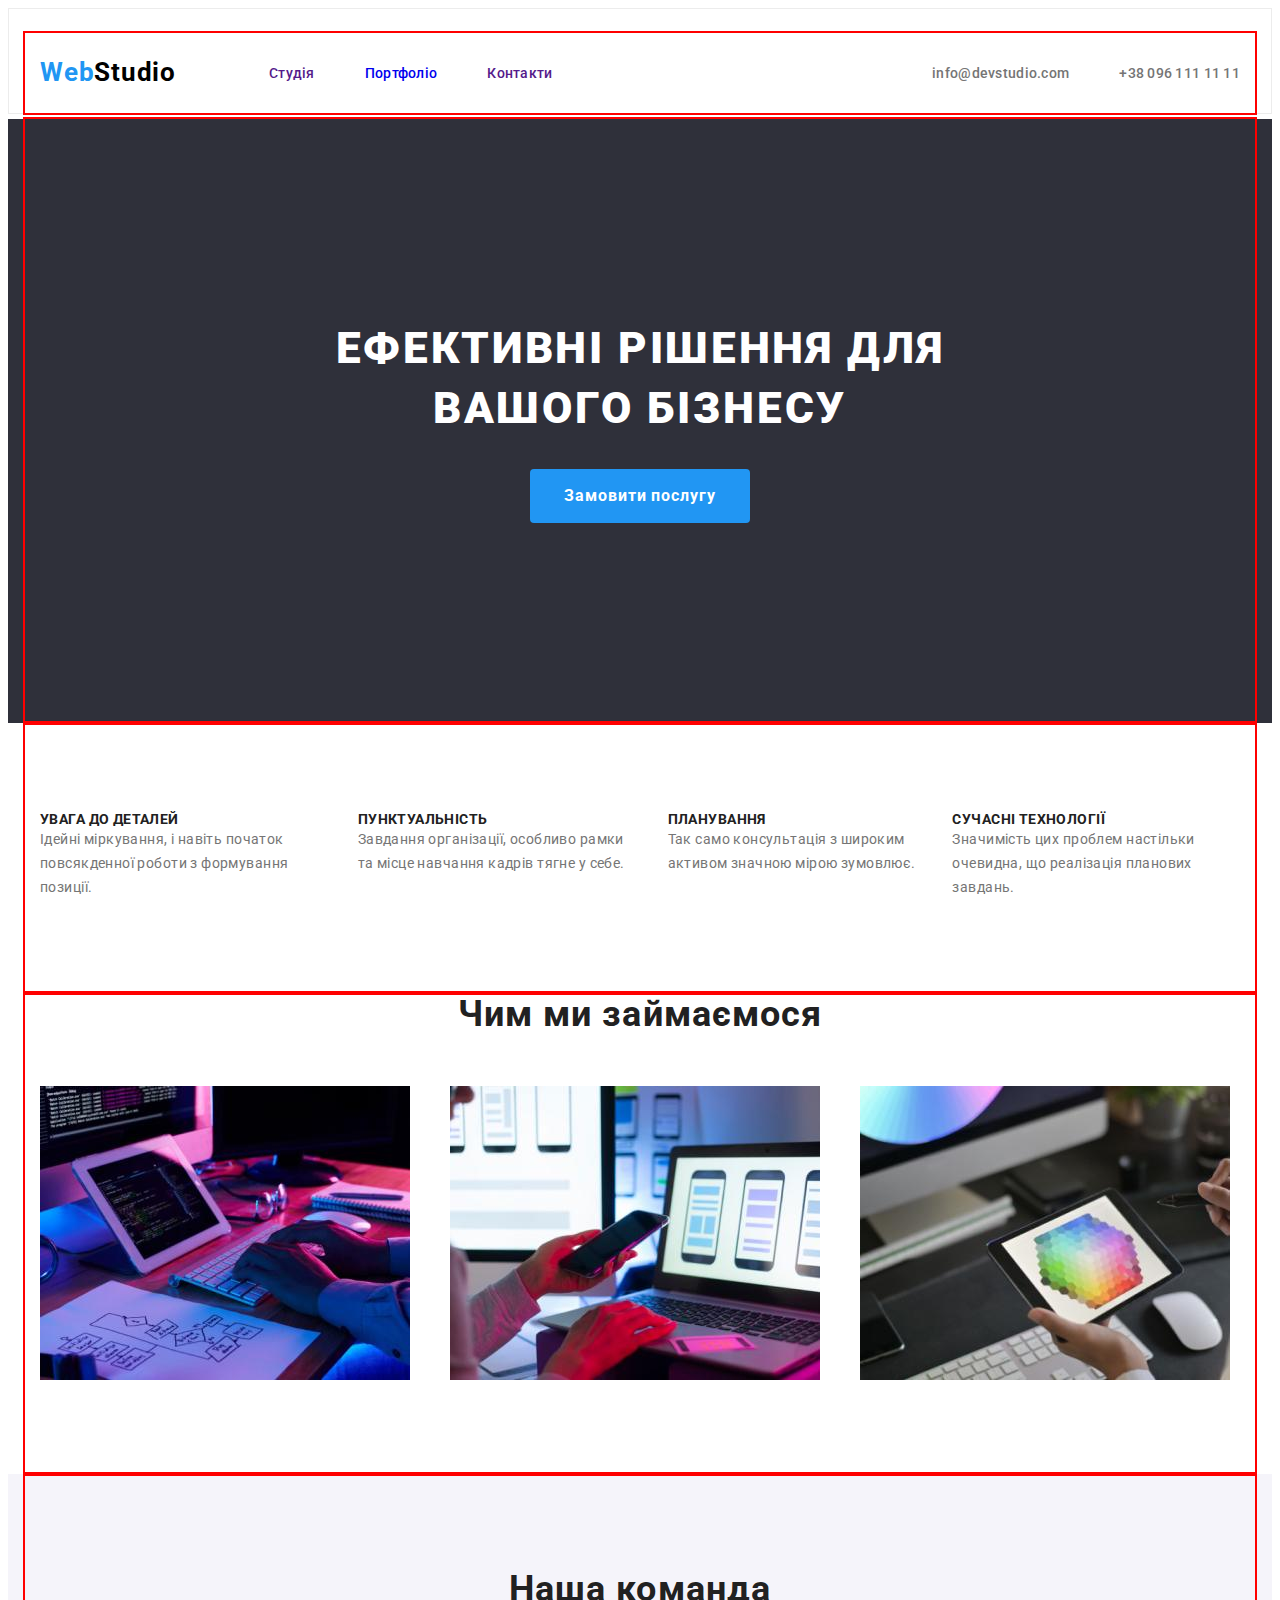
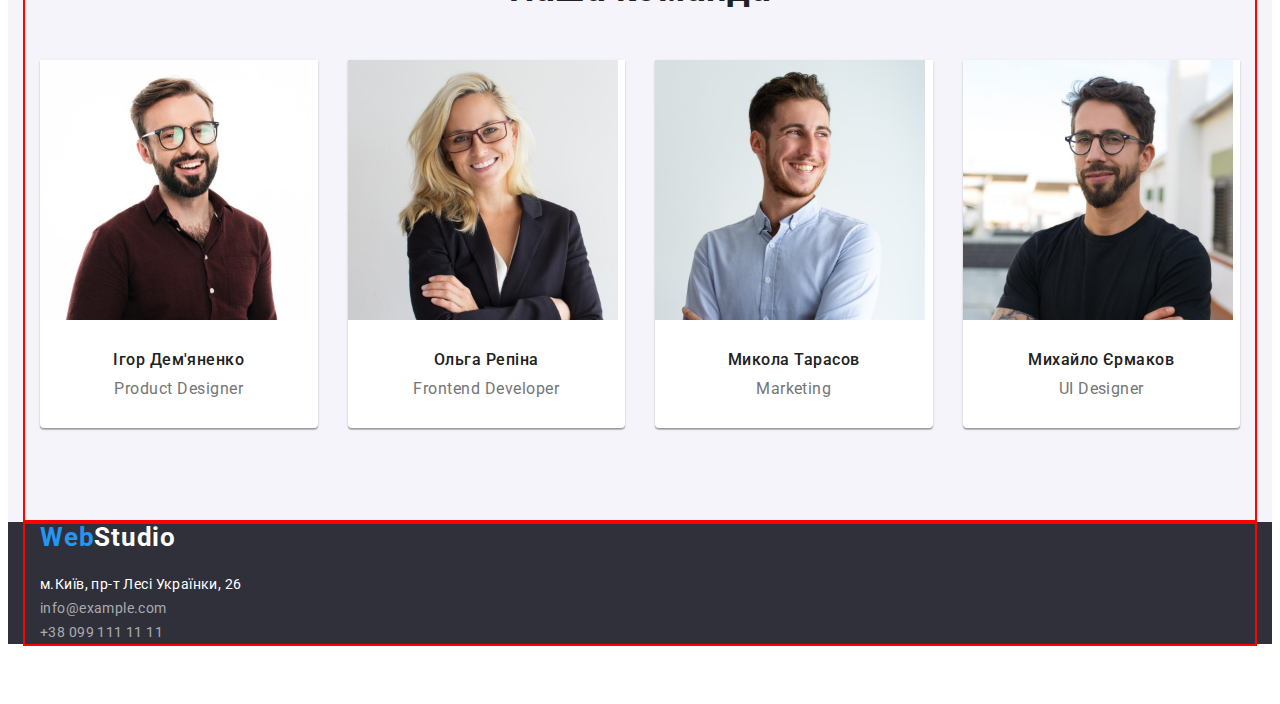
==== index.html @ e032b5da "test hw 3" ====
<!DOCTYPE html>
<html lang="uk">
<head>
    <meta charset="UTF-8">
    <meta http-equiv="X-UA-Compatible" content="IE=edge">
    <meta name="viewport" content="width=device-width, initial-scale=1.0">
    <title>WebStudio</title>
    <link rel="preconnect" href="https://fonts.googleapis.com">
    <link rel="preconnect" href="https://fonts.gstatic.com" crossorigin>
    <link href="https://fonts.googleapis.com/css2?family=Raleway:wght@700&family=Roboto:wght@400;500;700;900&display=swap"
        rel="stylesheet">
    <link rel="stylesheet" ref="https://cdn.jsdelivr.net/npm/modern-normalize/modern-normalize.css" />
    <link rel="stylesheet" href="css/styles.css">
</head>

<body>
<header class="header">
    <div class="header_container container">
        <nav class="header_nav">
            <a href="" class="header_logo link"><span class="logo_blue">Web</span>Studio</a>
            <ul class="header_list list">
                <li class="header_item"><a href="" class="header_link link">Студія</a></li>
                <li class="header_item"><a href="portfolio.html" class="header_link link">Портфоліо</a></li>
                <li class="header_item"><a href="" class="header_link link">Контакти</a></li>
            </ul>
        </nav>
        <ul class="header_list list header_contacts">
            <li class="header_item"><a href="mailto:info@devstudio.com" class="header_link_cont link">info@devstudio.com</a></li>
            <li class="header_item"><a href="tel:+380961111111" class="header_link_cont link">+38 096 111 11 11</a></li>
        </ul>
    </div>
</header>

<main>
    <section class="cap">
        <div class="container">
            <div class="cap_content">
                <h1 class="cap_title">Ефективні рішення для вашого бізнесу</h1>
                <button type="button" class="cap_btn">Замовити послугу</button>
            </div>  
        </div>
    </section>
    <section>
        <div class="container">
            <ul class="features_list list">
                <li class="features_item">
                    <h3 class="features_title">Увага до деталей</h3>
                    <p  class="features_text">Ідейні міркування, і навіть початок повсякденної роботи з формування позиції.</p>
                </li>
                <li class="features_item">
                    <h3 class="features_title">Пунктуальність</h3>
                    <p  class="features_text">Завдання організації, особливо рамки та місце навчання кадрів тягне у себе.</p>
                </li>
                <li class="features_item">
                    <h3 class="features_title">Планування</h3>
                    <p  class="features_text">Так само консультація з широким активом значною мірою зумовлює.</p>
                </li>
                <li class="features_item">
                    <h3 class="features_title">Сучасні технології</h3>
                    <p  class="features_text">Значимість цих проблем настільки очевидна, що реалізація планових завдань.</p>
                </li>
            </ul>
        </div>
    </section>
    <section class="about">
        <div class="container">
            <h2 class="about_title">Чим ми займаємося</h2>
            <ul class="about_list list">
                <li class="about_item"><img src="images/about_box1.jpg" alt="Комп'ютер" width="370"></li>
                <li class="about_item"><img src="images/about_box2.jpg" alt="Телефон" width="370"></li>
                <li class="about_item"><img src="images/about_box3.jpg" alt="Планшет" width="370"></li>
            </ul>     
        </div>
    </section>
    <section class="team">
        <div class="container">
            <h2 class="team_title">Наша команда</h2>
            <ul class="team_list list">
                <li class="team_item">
                    <img src="images/person1.jpg" alt="працівник 1" width="270">
                    <h3 class="team_name">Ігор Дем'яненко</h3>
                    <p class="team_text">Product Designer</p>
                </li>
                <li class="team_item">
                    <img src="images/person2.jpg" alt="працівник 2" width="270">
                    <h3 class="team_name">Ольга Репіна</h3>
                    <p class="team_text">Frontend Developer</p>
                </li>
                <li class="team_item">
                    <img src="images/person3.jpg" alt="працівник 3" width="270">
                    <h3 class="team_name">Микола Тарасов</h3>
                    <p class="team_text">Marketing</p>
                </li>
                <li class="team_item">
                    <img src="images/person4.jpg" alt="працівник 4" width="270">
                    <h3 class="team_name">Михайло Єрмаков</h3>
                    <p class="team_text">UI Designer</p>
                </li>
            </ul>
        </div>
    </section>
</main>

<footer class="footer">
    <div class="container">
        <a href="" class="footer_logo link"><span class="logo_blue">Web</span>Studio</a>
    <address class="contacts">
        <ul class="contacts_list list">
            <li class="contacts_item">
                <a href="https://goo.gl/maps/Z2tD6nwHvUct7ovM8" target="_blank" rel="noopener noreferrer nofollow" class="location_link link">м.Київ, пр-т Лесі Українки, 26</a>
            </li>
            <li class="contacts_item">
                <a href="mailto:info@example.com" class="footer_link_cont link">info@example.com</a>
            </li>
            <li class="contacts_item">
                <a href="tel:+380991111111" class="footer_link_cont link">+38 099 111 11 11</a>
            </li>
        </ul>
    </address>
    </div>
</footer>
</body>
</html>
---- css/styles.css ----
p,
h1,
h2,
h3,
h4,
h5,
h6 {
    margin: 0;
}

ul,
ol {
    margin: 0;
    padding-left: 0;
}

address {
    font-style: normal;
}
img {
    display: block;
    max-width: 100%;
    height: auto;
}
body {
    font-family: 'Roboto', sans-serif;
    color: #212121;
}
.list {
    list-style: none;
 }
.link {
    text-decoration: none;
 }
.container {
    width: 100%;
    max-width: 1200px;
    margin: 0 auto;
    padding: 0 15px;
    outline: 2px solid red;
 }

 /* HEADER */
 .header {
    padding-top: 24px;
    margin-bottom: 5px;
    border: 1px solid #ECECEC;
 }
 .header_list{
    display: flex;
    justify-content: flex-end;
 }
 .header_nav {
    display: flex;
    align-items: center;
 }
 .header>.container {
    display: flex;
    align-items: center;
 }
 .header_logo {
    font-weight: 700;
    font-size: 26px;
    line-height: 1.19;
    letter-spacing: 0.03em;
    color: #000000;
    margin: 24px 93px 25px auto;
}
.logo_blue {
    color: rgba(33, 150, 243, 1);
}
.header_link {
    font-style: normal;
    font-weight: 500;
    font-size: 14px;
    line-height: 1.14;
    letter-spacing: 0.02em;
}
.header_link:hover, 
.header_link:focus{
    color: #2196F3;
}
.header_link_cont {
    font-style: normal;
    font-weight: 500;
    font-size: 14px;
    line-height: 1.14;
    letter-spacing: 0.02em;
    color: #757575;
}
.header_link_cont:hover,
.header_link_cont:focus {
    color: #2196F3;
}
.header_item:not(:last-child) {
    margin-right: 50px;
}
.header_contacts {
    margin-left: auto;
}

/* CAP */
.cap {
    background-color: #2F303A;
}
.cap_content {
    padding-top: 200px;
    padding-bottom: 200px;
    justify-content: center;
    align-items: center;
}
.cap_title {
    font-style: normal;
    font-weight: 900;
    font-size: 44px;
    line-height: 1.36;
    text-align: center;
    letter-spacing: 0.06em;
    text-transform: uppercase;
    color: #FFFFFF;
    max-width: 696px;
    margin-bottom: 30px;
    margin-left: auto;
    margin-right: auto;
}
.cap_btn {
    font-family: inherit;
    font-style: normal;
    font-weight: 700;
    font-size: 16px;
    line-height: 1.88;
    text-align: center;
    letter-spacing: 0.06em;
    color: #FFFFFF;
    cursor: pointer;
    background-color: #2196F3;
    border-color: transparent;
    align-items: center;
    padding: 10px 32px;
    margin: 0 auto;
    display: flex;
    min-width: 216px;
    border-radius: 4px;
}
.cap_btn:hover,
.cap_btn:focus {
    background-color: #2196F3;
    color: #FFFFFF;
}

/*FEAUTERS */
.features_title {
    font-style: normal;
    font-weight: 700;
    font-size: 14px;
    line-height: 1.14;
    letter-spacing: 0.03em;
    text-transform: uppercase;
}
.features_text {
    font-size: 14px;
    line-height: 1.71;
    letter-spacing: 0.03em;
    color: #757575;
}
.features_list {
    display: flex;
    gap: 30px;
    padding-top: 89px;
    padding-bottom: 94px;
}

/* ABOUT */
.about_title {
    font-style: normal;
    font-weight: 700;
    font-size: 36px;
    line-height: 1.17;
    text-align: center;
    letter-spacing: 0.03em;
    margin-bottom: 50px;
}
.about_list{
    display: flex;
    gap: 30px;
    padding-bottom: 94px;
}
.about_item {
    width: calc((100% - 60px) / 3);
}

/* TEAM */
.team {
    background: #F5F4FA;
}
.team_title {
    font-style: normal;
    font-weight: 700;
    font-size: 36px;
    line-height: 1.17;
    text-align: center;
    letter-spacing: 0.03em;
    padding-top: 94px;
    padding-bottom: 50px;
}
.team_name {
    font-style: normal;
    font-weight: 500;
    font-size: 16px;
    line-height: 1.19;
    letter-spacing: 0.03em;
    padding-top: 30px;
    padding-bottom: 10px;
}
.team_text {
    font-size: 16px;
    line-height: 1.19;
    letter-spacing: 0.03em;
    color: #757575;
    padding-bottom: 30px;
}
.team_list {
    display: flex;
    gap: 30px;
    padding-bottom: 94px;
}
.team_item {
    background: #FFFFFF;
    width: calc((100% - 90px) / 4);
    box-shadow: 0px 1px 3px rgba(0, 0, 0, 0.12), 0px 1px 1px rgba(0, 0, 0, 0.14), 0px 2px 1px rgba(0, 0, 0, 0.2);
    border-radius: 0px 0px 4px 4px;
    text-align: center;
}

/* FOOTER */
.footer {
    background-color: #2F303A;
    padding: auto;
}
.footer_logo{
    font-weight: 700;
    font-size: 26px;
    line-height: 1.19;
    letter-spacing: 0.03em;
    color: #FFFFFF;
    padding-top: 60px;
}
.location_link {
    font-style: normal;
    font-weight: 400;
    font-size: 14px;
    line-height: 1.71;
    letter-spacing: 0.03em;
    color: #FFFFFF;
}
.location_link:hover {
    color: #2196F3;
}
.footer_link_cont {
    font-style: normal;
    font-weight: 400;
    font-size: 14px;
    line-height: 1.71;
    letter-spacing: 0.03em;
    color: rgba(255, 255, 255, 0.6);
}
.footer_link_cont:hover,
.footer_link_cont:focus {
    color: #2196F3;
}
.contacts_list {
    display: flex;
    margin-top: 20px;
    margin-bottom: 60px;
    flex-direction: column;
}
.contacts_item {
    gap: 9px;
}
/* --------PORTFOLIO--------*/
/* FILTRATION */
.filt_btn {
    font-family: inherit;
    font-style: normal;
    font-weight: 500;
    font-size: 16px;
    line-height: 1.62;
    text-align: center;
    letter-spacing: 0.03em;
    background-color: #F5F4FA;
    border: none;
    cursor: pointer;
    box-shadow: 0px 3px 1px rgba(0, 0, 0, 0.1), 0px 1px 2px rgba(0, 0, 0, 0.08), 0px 2px 2px rgba(0, 0, 0, 0.12);
    border-radius: 4px;
}
.filt_btn:hover,
.filt_btn:focus {
    background-color: #2196F3;
    color: #FFFFFF;
}
.filt_btn_text {
    padding: 6px 22px;
}
.filt_list {
    display: flex;
    gap: 8px;
    flex-direction: row;
    justify-content: center;
    padding-top: 94px;
    padding-bottom: 50px;
}
/* PROJECTS */

.projects_list {
    display: flex;
    gap: 30px;
    flex-wrap: wrap;
}
.projects_item {
    width: calc((100% - 60px) / 3);
    box-sizing: border-box;
    border: 1px solid #EEEEEE;
}
.projects_name {
    font-style: normal;
    font-weight: 700;
    font-size: 18px;
    line-height: 2;
    letter-spacing: 0.06em;
    padding-bottom: 4px;
}
.projects_text {
    font-size: 16px;
    line-height: 1.88;
    letter-spacing: 0.03em;
    color: #757575;
}
.project_description {
    margin: 20px 24px
}
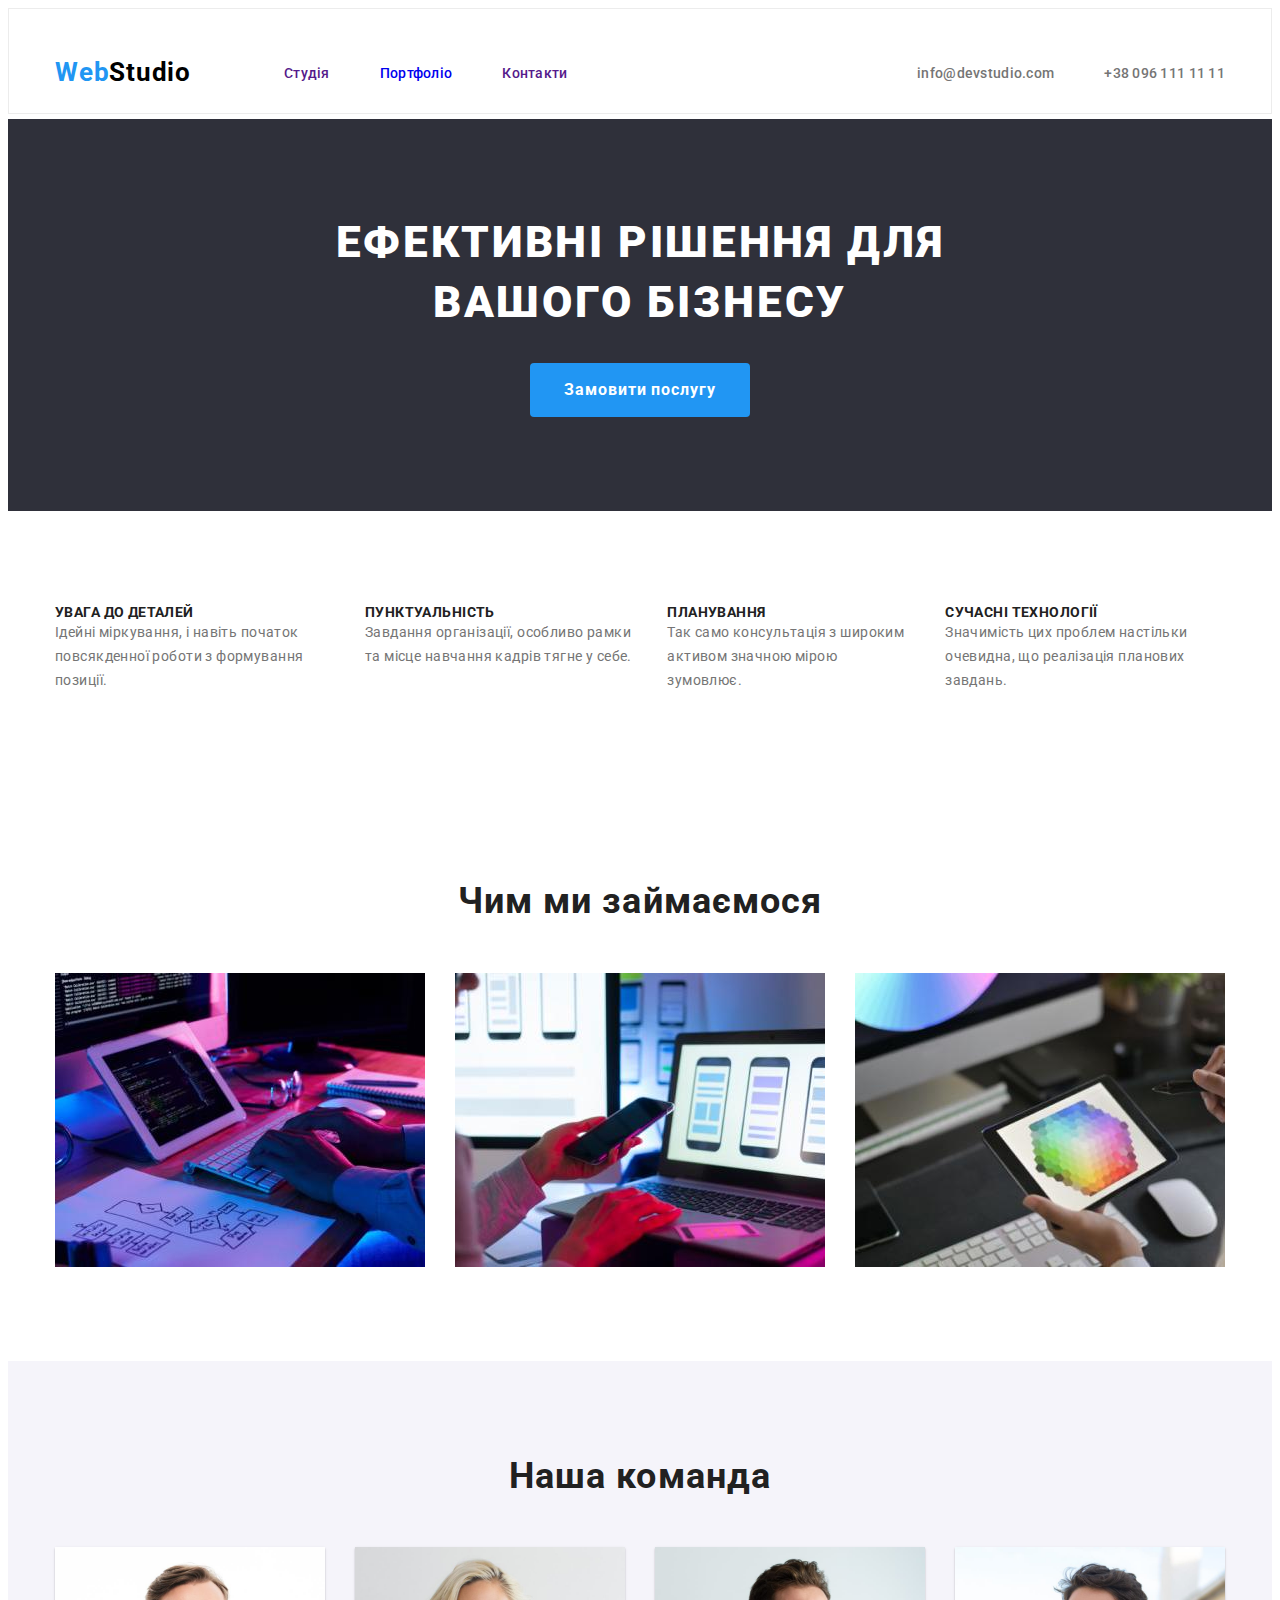
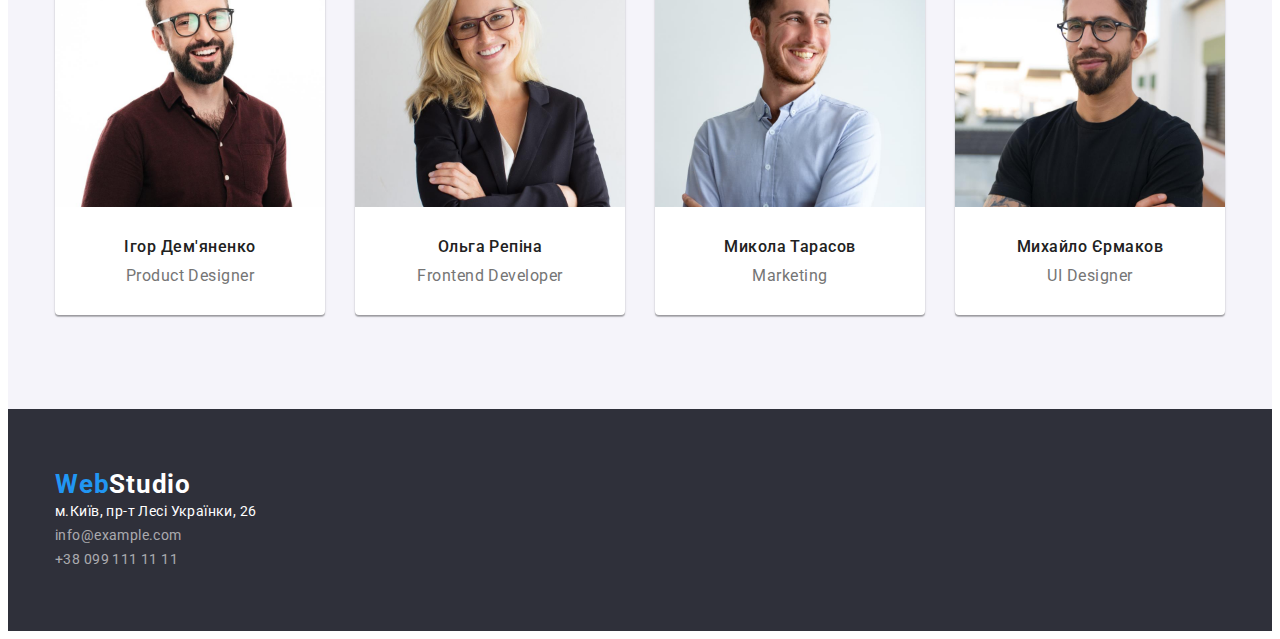
==== commit fa40f976: "hw 3" ====
--- a/index.html
+++ b/index.html
@@ -32,7 +32,7 @@
 </header>
 
 <main>
-    <section class="cap">
+    <section class="cap section">
         <div class="container">
             <div class="cap_content">
                 <h1 class="cap_title">Ефективні рішення для вашого бізнесу</h1>
@@ -40,7 +40,7 @@
             </div>  
         </div>
     </section>
-    <section>
+    <section class="section">
         <div class="container">
             <ul class="features_list list">
                 <li class="features_item">
@@ -62,7 +62,7 @@
             </ul>
         </div>
     </section>
-    <section class="about">
+    <section class="about section">
         <div class="container">
             <h2 class="about_title">Чим ми займаємося</h2>
             <ul class="about_list list">
@@ -72,7 +72,7 @@
             </ul>     
         </div>
     </section>
-    <section class="team">
+    <section class="team section">
         <div class="container">
             <h2 class="team_title">Наша команда</h2>
             <ul class="team_list list">
--- a/css/styles.css
+++ b/css/styles.css
@@ -1,3 +1,12 @@
+html {
+    box-sizing: border-box;
+}
+
+*,
+*::after,
+*::before {
+    box-sizing: inherit;
+}
 p,
 h1,
 h2,
@@ -26,6 +35,9 @@
     font-family: 'Roboto', sans-serif;
     color: #212121;
 }
+.section {
+    padding: 94px 0;
+}
 .list {
     list-style: none;
  }
@@ -37,7 +49,6 @@
     max-width: 1200px;
     margin: 0 auto;
     padding: 0 15px;
-    outline: 2px solid red;
  }
 
  /* HEADER */
@@ -104,8 +115,6 @@
     background-color: #2F303A;
 }
 .cap_content {
-    padding-top: 200px;
-    padding-bottom: 200px;
     justify-content: center;
     align-items: center;
 }
@@ -166,8 +175,6 @@
 .features_list {
     display: flex;
     gap: 30px;
-    padding-top: 89px;
-    padding-bottom: 94px;
 }
 
 /* ABOUT */
@@ -183,7 +190,6 @@
 .about_list{
     display: flex;
     gap: 30px;
-    padding-bottom: 94px;
 }
 .about_item {
     width: calc((100% - 60px) / 3);
@@ -200,7 +206,6 @@
     line-height: 1.17;
     text-align: center;
     letter-spacing: 0.03em;
-    padding-top: 94px;
     padding-bottom: 50px;
 }
 .team_name {
@@ -222,7 +227,6 @@
 .team_list {
     display: flex;
     gap: 30px;
-    padding-bottom: 94px;
 }
 .team_item {
     background: #FFFFFF;
@@ -235,7 +239,7 @@
 /* FOOTER */
 .footer {
     background-color: #2F303A;
-    padding: auto;
+    padding: 60px 0;
 }
 .footer_logo{
     font-weight: 700;
@@ -243,7 +247,7 @@
     line-height: 1.19;
     letter-spacing: 0.03em;
     color: #FFFFFF;
-    padding-top: 60px;
+    margin-bottom: 5px;
 }
 .location_link {
     font-style: normal;
@@ -270,8 +274,6 @@
 }
 .contacts_list {
     display: flex;
-    margin-top: 20px;
-    margin-bottom: 60px;
     flex-direction: column;
 }
 .contacts_item {
@@ -307,7 +309,6 @@
     flex-direction: row;
     justify-content: center;
     padding-top: 94px;
-    padding-bottom: 50px;
 }
 /* PROJECTS */
 
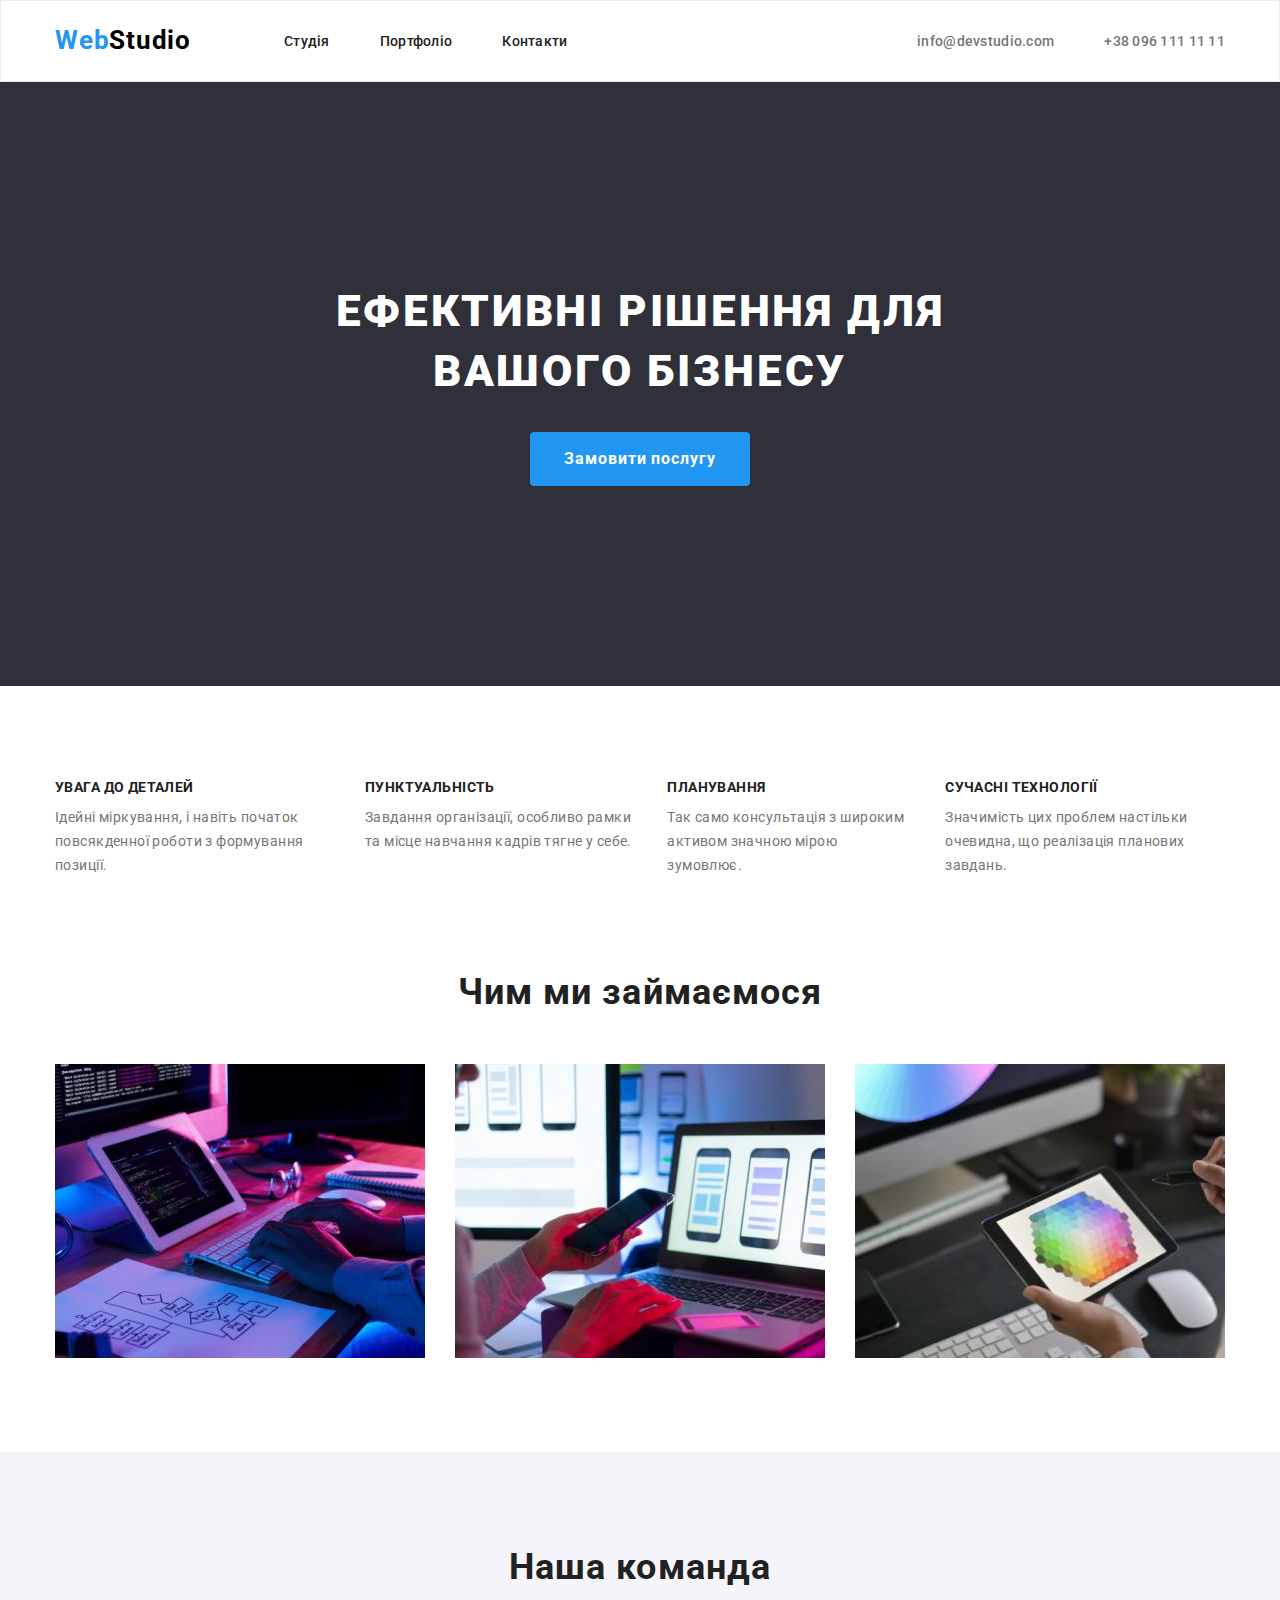
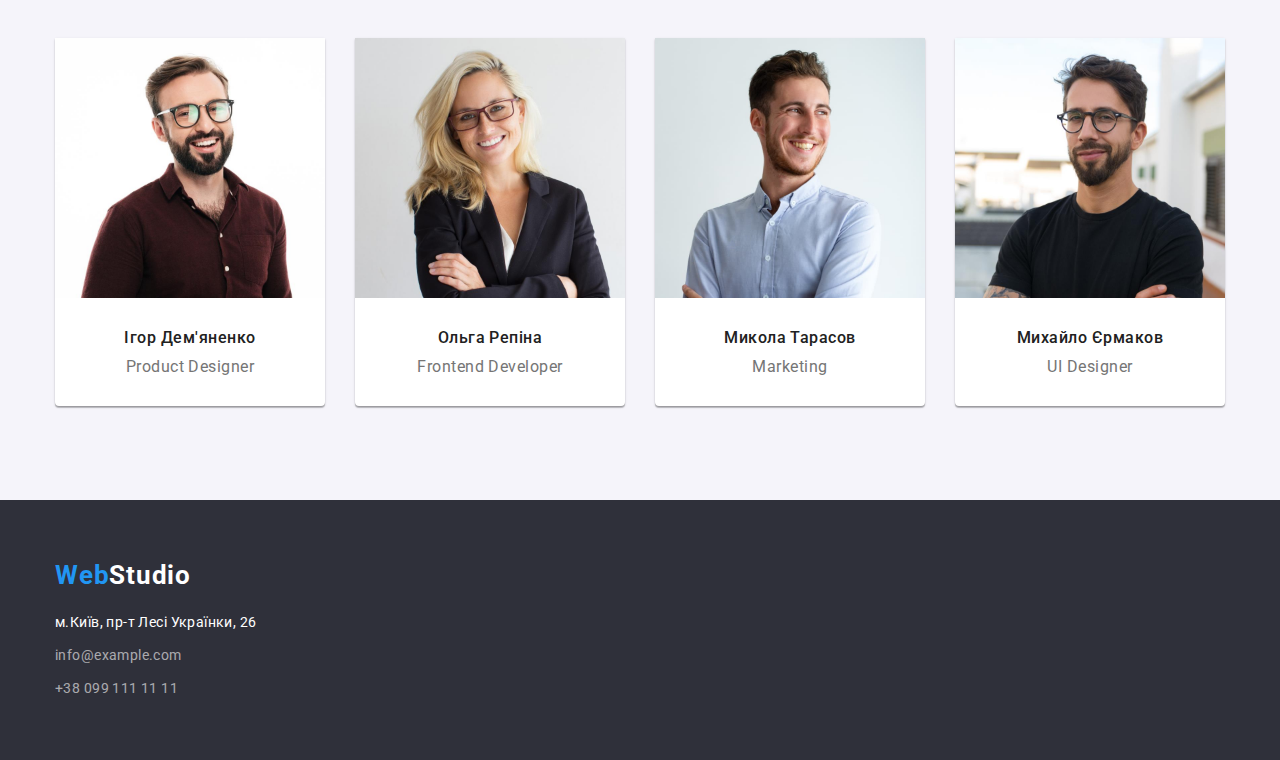
==== commit ac8622e0: "update hw 3" ====
--- a/index.html
+++ b/index.html
@@ -33,11 +33,9 @@
 
 <main>
     <section class="cap section">
-        <div class="container">
-            <div class="cap_content">
+        <div class="container cap_content">
                 <h1 class="cap_title">Ефективні рішення для вашого бізнесу</h1>
                 <button type="button" class="cap_btn">Замовити послугу</button>
-            </div>  
         </div>
     </section>
     <section class="section">
--- a/css/styles.css
+++ b/css/styles.css
@@ -34,6 +34,7 @@
 body {
     font-family: 'Roboto', sans-serif;
     color: #212121;
+    margin: 0;
 }
 .section {
     padding: 94px 0;
@@ -45,7 +46,6 @@
     text-decoration: none;
  }
 .container {
-    width: 100%;
     max-width: 1200px;
     margin: 0 auto;
     padding: 0 15px;
@@ -53,8 +53,6 @@
 
  /* HEADER */
  .header {
-    padding-top: 24px;
-    margin-bottom: 5px;
     border: 1px solid #ECECEC;
  }
  .header_list{
@@ -75,7 +73,10 @@
     line-height: 1.19;
     letter-spacing: 0.03em;
     color: #000000;
-    margin: 24px 93px 25px auto;
+    margin-right:93px;
+    padding-top: 24px;
+    padding-bottom: 25px;
+
 }
 .logo_blue {
     color: rgba(33, 150, 243, 1);
@@ -86,6 +87,7 @@
     font-size: 14px;
     line-height: 1.14;
     letter-spacing: 0.02em;
+    color: #212121;
 }
 .header_link:hover, 
 .header_link:focus{
@@ -113,6 +115,8 @@
 /* CAP */
 .cap {
     background-color: #2F303A;
+    padding-top: 200px;
+    padding-bottom: 200px;
 }
 .cap_content {
     justify-content: center;
@@ -165,6 +169,7 @@
     line-height: 1.14;
     letter-spacing: 0.03em;
     text-transform: uppercase;
+    margin-bottom: 10px;
 }
 .features_text {
     font-size: 14px;
@@ -178,6 +183,9 @@
 }
 
 /* ABOUT */
+.about {
+    padding-top: 0;
+}
 .about_title {
     font-style: normal;
     font-weight: 700;
@@ -206,7 +214,7 @@
     line-height: 1.17;
     text-align: center;
     letter-spacing: 0.03em;
-    padding-bottom: 50px;
+    margin-bottom: 50px;
 }
 .team_name {
     font-style: normal;
@@ -215,7 +223,7 @@
     line-height: 1.19;
     letter-spacing: 0.03em;
     padding-top: 30px;
-    padding-bottom: 10px;
+    margin-bottom: 10px;
 }
 .team_text {
     font-size: 16px;
@@ -247,7 +255,8 @@
     line-height: 1.19;
     letter-spacing: 0.03em;
     color: #FFFFFF;
-    margin-bottom: 5px;
+    margin-bottom: 20px;
+    display: inline-block;
 }
 .location_link {
     font-style: normal;
@@ -275,8 +284,6 @@
 .contacts_list {
     display: flex;
     flex-direction: column;
-}
-.contacts_item {
     gap: 9px;
 }
 /* --------PORTFOLIO--------*/
@@ -294,21 +301,19 @@
     cursor: pointer;
     box-shadow: 0px 3px 1px rgba(0, 0, 0, 0.1), 0px 1px 2px rgba(0, 0, 0, 0.08), 0px 2px 2px rgba(0, 0, 0, 0.12);
     border-radius: 4px;
+    padding: 6px 22px;
 }
 .filt_btn:hover,
 .filt_btn:focus {
     background-color: #2196F3;
     color: #FFFFFF;
 }
-.filt_btn_text {
-    padding: 6px 22px;
-}
 .filt_list {
     display: flex;
     gap: 8px;
     flex-direction: row;
     justify-content: center;
-    padding-top: 94px;
+    margin-bottom: 50px;
 }
 /* PROJECTS */
 
@@ -320,7 +325,6 @@
 .projects_item {
     width: calc((100% - 60px) / 3);
     box-sizing: border-box;
-    border: 1px solid #EEEEEE;
 }
 .projects_name {
     font-style: normal;
@@ -328,7 +332,7 @@
     font-size: 18px;
     line-height: 2;
     letter-spacing: 0.06em;
-    padding-bottom: 4px;
+    margin-bottom: 4px;
 }
 .projects_text {
     font-size: 16px;
@@ -337,5 +341,5 @@
     color: #757575;
 }
 .project_description {
-    margin: 20px 24px
+    padding: 20px 24px;
 }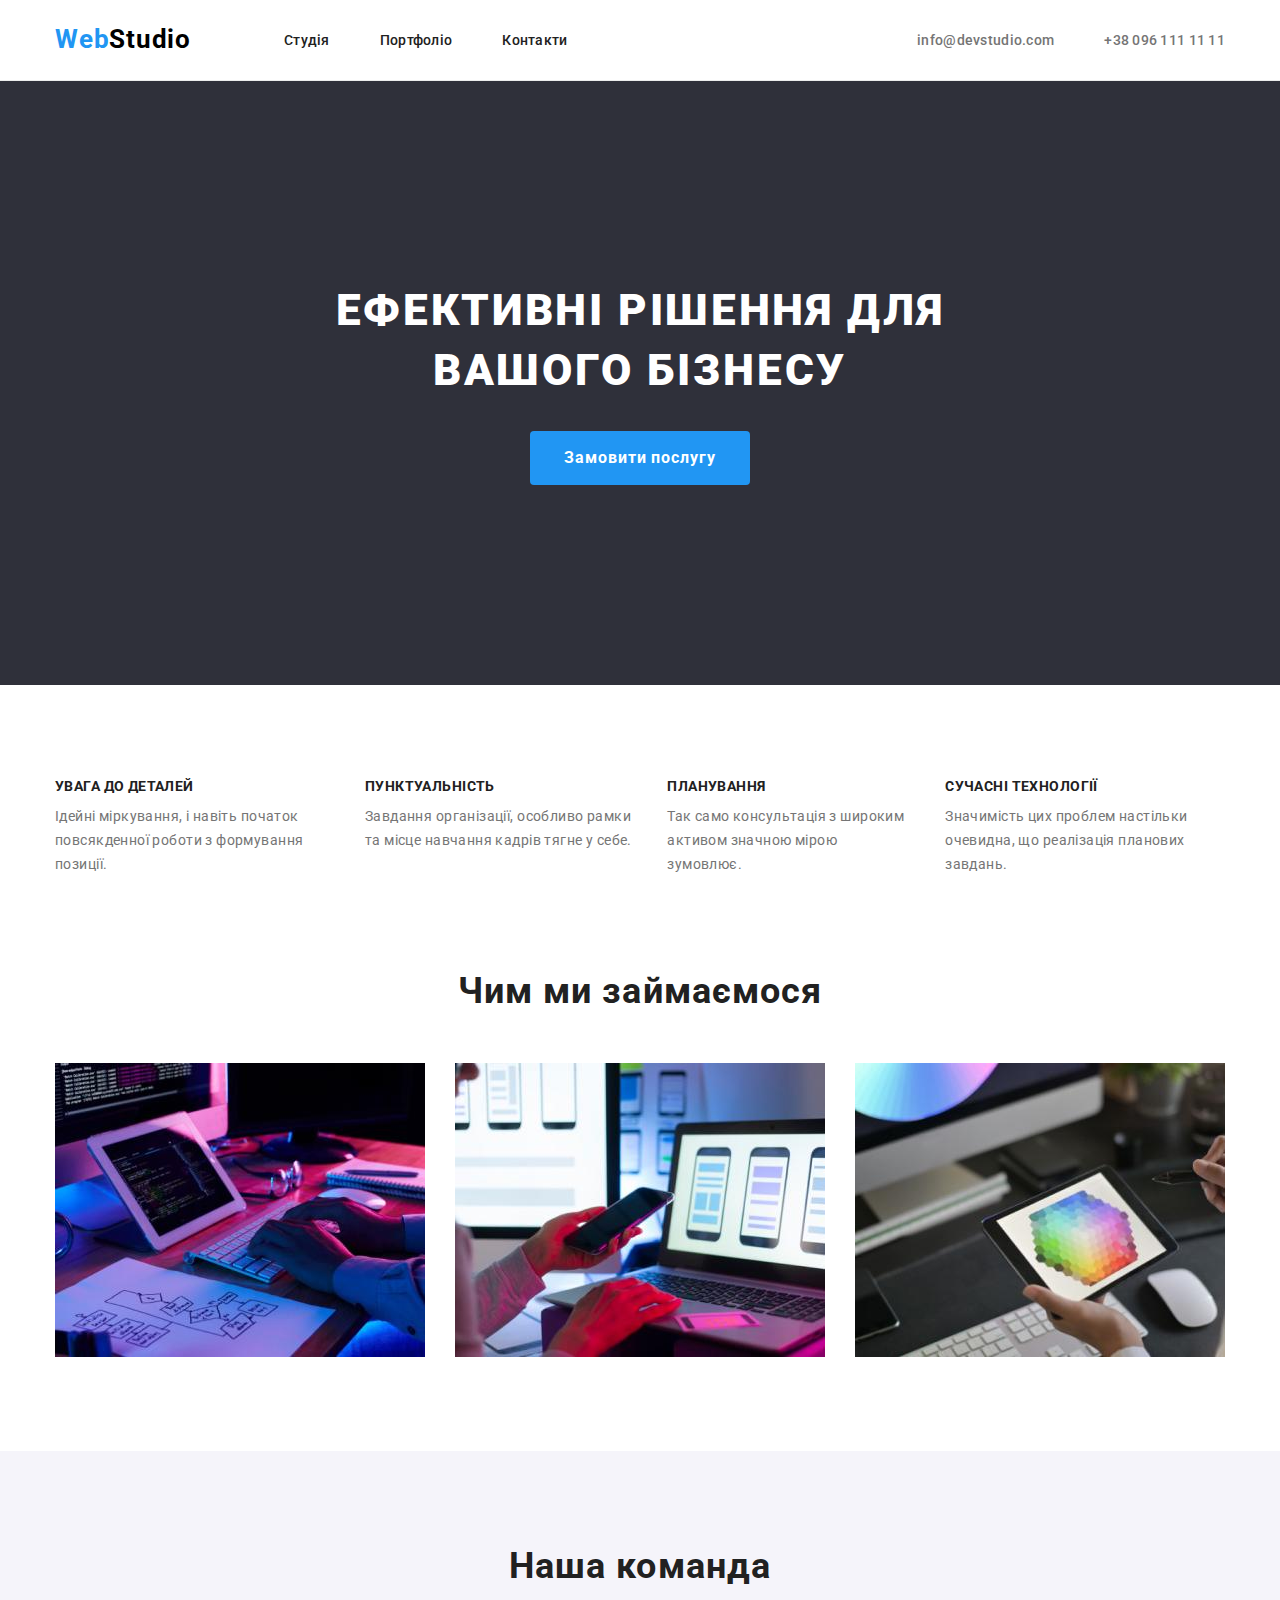
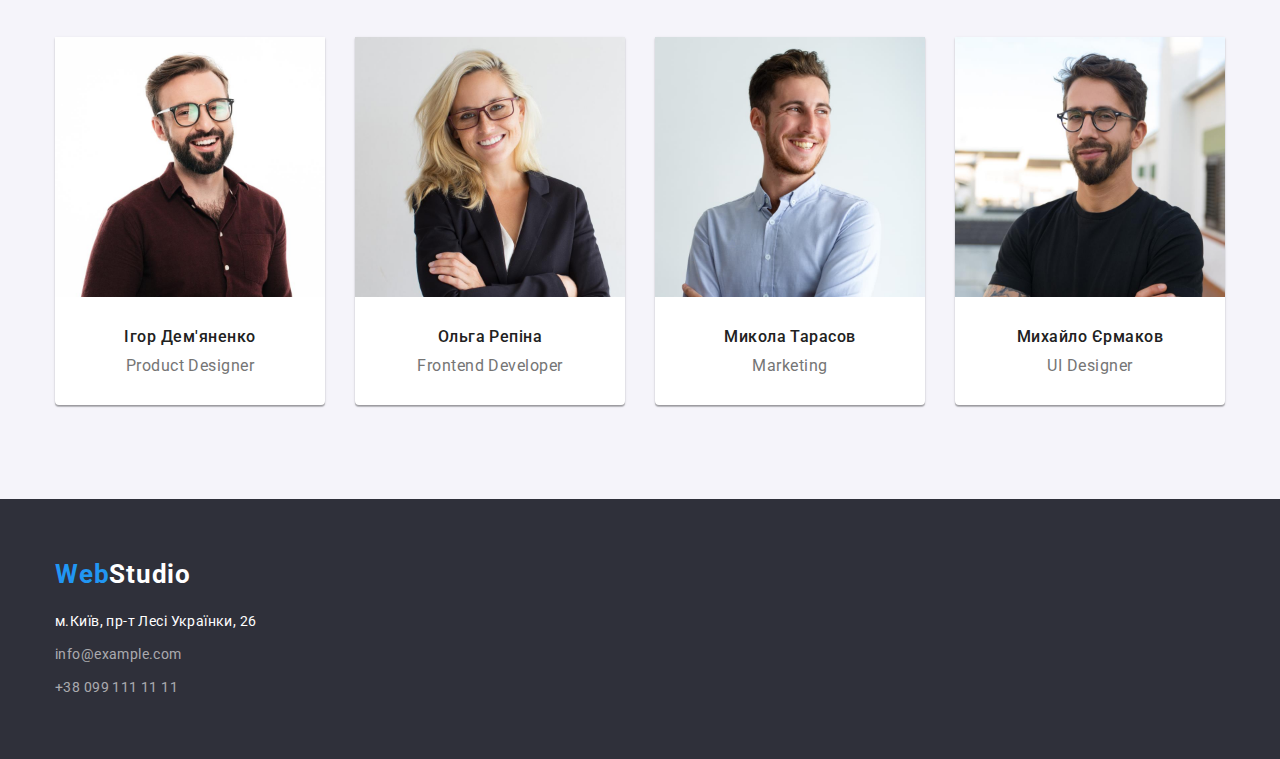
==== commit 3f3e50c5: "update 2 hw 3" ====
--- a/index.html
+++ b/index.html
@@ -17,9 +17,9 @@
 <header class="header">
     <div class="header_container container">
         <nav class="header_nav">
-            <a href="" class="header_logo link"><span class="logo_blue">Web</span>Studio</a>
+            <a href="index.html" class="header_logo link"><span class="logo_blue">Web</span>Studio</a>
             <ul class="header_list list">
-                <li class="header_item"><a href="" class="header_link link">Студія</a></li>
+                <li class="header_item"><a href="index.html" class="header_link link">Студія</a></li>
                 <li class="header_item"><a href="portfolio.html" class="header_link link">Портфоліо</a></li>
                 <li class="header_item"><a href="" class="header_link link">Контакти</a></li>
             </ul>
--- a/css/styles.css
+++ b/css/styles.css
@@ -53,7 +53,7 @@
 
  /* HEADER */
  .header {
-    border: 1px solid #ECECEC;
+    border-bottom: 1px solid #ECECEC;
  }
  .header_list{
     display: flex;
@@ -323,7 +323,7 @@
     flex-wrap: wrap;
 }
 .projects_item {
-    width: calc((100% - 60px) / 3);
+    width: 370px;
     box-sizing: border-box;
 }
 .projects_name {
@@ -342,4 +342,7 @@
 }
 .project_description {
     padding: 20px 24px;
+    border-right: 1px solid #EEEEEE;
+    border-left: 1px solid #EEEEEE;;
+    border-bottom: 1px solid #EEEEEE;
 }